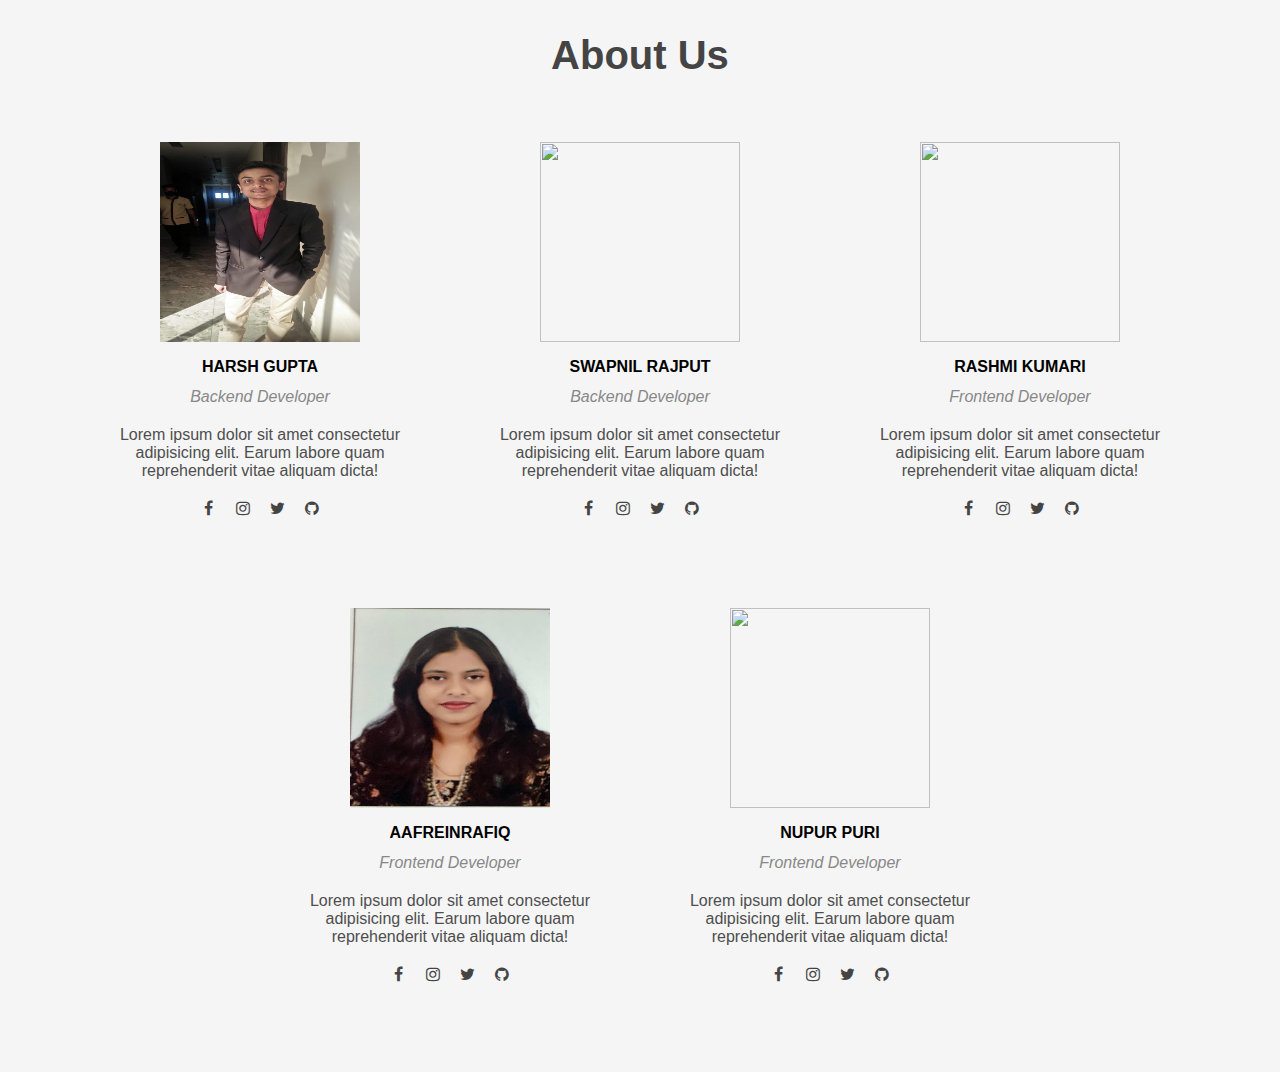
==== About.html @ ba488ae1 "commited" ====
<!-- <!DOCTYPE html>
<html lang="en">
<head>
    <title>About</title>
</head>
<body>
    <h1>This is About page.</h1>
</body>
</html> -->

<!DOCTYPE html>
<html lang="en">

<head>
    <meta charset="UTF-8">
    <meta name="viewport" content="width=device-width, initial-scale=1.0">
    <link rel="stylesheet" href="style.css">
    <link rel="stylesheet" href="https://stackpath.bootstrapcdn.com/font-awesome/4.7.0/css/font-awesome.min.css">
    <title>About Us</title>
</head>

<body>
    <div class="containerr">
        <div class="header">
            <h1>About Us</h1>
        </div>
        <div class="sub-container">
            <div class="teams">
                <img src="./picture/harsh.jpeg" alt="">
                <div class="name">Harsh Gupta</div>
                <div class="desig">Backend Developer</div>
                <div class="about">Lorem ipsum dolor sit amet consectetur adipisicing elit. Earum labore quam
                    reprehenderit
                    vitae aliquam dicta! </div>

                <div class="social-links">
                    <a href="#"><i class="fa fa-facebook"></i></a>
                    <a href="#"><i class="fa fa-instagram"></i></a>
                    <a href="#"><i class="fa fa-twitter"></i></a>
                    <a href="#"><i class="fa fa-github"></i></a>
                </div>
            </div>

            <div class="teams">
                <img src="svg/profile2.svg" alt="">
                <div class="name">Swapnil Rajput </div>
                <div class="desig">Backend Developer</div>
                <div class="about">Lorem ipsum dolor sit amet consectetur adipisicing elit. Earum labore quam
                    reprehenderit
                    vitae aliquam dicta! </div>

                <div class="social-links">
                    <a href="#"><i class="fa fa-facebook"></i></a>
                    <a href="#"><i class="fa fa-instagram"></i></a>
                    <a href="#"><i class="fa fa-twitter"></i></a>
                    <a href="#"><i class="fa fa-github"></i></a>
                </div>
            </div>

            <div class="teams">
                <img src="svg/profile3.svg" alt="">
                <div class="name">Rashmi Kumari </div>
                <div class="desig">Frontend Developer</div>
                <div class="about">Lorem ipsum dolor sit amet consectetur adipisicing elit. Earum labore quam
                    reprehenderit
                    vitae aliquam dicta! </div>

                <div class="social-links">
                    <a href="#"><i class="fa fa-facebook"></i></a>
                    <a href="#"><i class="fa fa-instagram"></i></a>
                    <a href="#"><i class="fa fa-twitter"></i></a>
                    <a href="#"><i class="fa fa-github"></i></a>
                </div>
            </div>
            <div class="teams">
                <img src="/picture/aafrien.jpg" alt="error">
                <div class="name">Aafreinrafiq </div>
                <div class="desig">Frontend Developer</div>
                <div class="about">Lorem ipsum dolor sit amet consectetur adipisicing elit. Earum labore quam
                    reprehenderit
                    vitae aliquam dicta! </div>

                <div class="social-links">
                    <a href="#"><i class="fa fa-facebook"></i></a>
                    <a href="#"><i class="fa fa-instagram"></i></a>
                    <a href="#"><i class="fa fa-twitter"></i></a>
                    <a href="#"><i class="fa fa-github"></i></a>
                </div>
            </div>

            <div class="teams">
                <img src="svg/profile3.svg" alt="">
                <div class="name">Nupur Puri </div>
                <div class="desig">Frontend Developer</div>
                <div class="about">Lorem ipsum dolor sit amet consectetur adipisicing elit. Earum labore quam
                    reprehenderit
                    vitae aliquam dicta! </div>

                <div class="social-links">
                    <a href="#"><i class="fa fa-facebook"></i></a>
                    <a href="#"><i class="fa fa-instagram"></i></a>
                    <a href="#"><i class="fa fa-twitter"></i></a>
                    <a href="#"><i class="fa fa-github"></i></a>
                </div>
            </div>
        </div>
    </div>
</body>

</html>
---- style.css ----
body {
    font-family: 'Poppins', sans-serif;
}

p{
    display: block;
    color: #f2f2f2;
    text-align: center;
    padding: 20px 5px ;
}

*{
    padding: 0px;
    margin: 0px;
}

.logo{
    display: flex;
    align-items: center;
}

.logo img{
    width: 50px;
    padding: 0 0px;
}

.container {
    width: 80%;
    margin: 0 auto;
}

.navbar {
    display: flex;
    background-color: black;
    overflow: hidden;
    width: 100%;
    height: 70px;
    justify-content: space-between;
    align-items: center;
    /* position:fixed; */
   
  }

.navbar a {
    float: left;
    display: block;
    color: #f2f2f2;
    text-align: center;
    padding: 20px ;
    text-decoration: none;
  }

.navbar a:hover {
    /* background-color: whitesmoke; */
    /* color: black; */
    /* font-weight: bolder; */
    text-decoration: underline;
  }

.nav{
    display: flex;
    justify-content: flex-end;
}

.content {
    margin: 10%;
    padding: 20px;
    font-size: x-large;
    /* font-weight:bolder; */
    text-align: left;
}

.sub-content{
    font-size:medium;
    /* margin: 10px; */
}

.introduction button{
    /* border: none; */
    background-color:  #b72217;
    border-radius: 18px;
    color: white;
    padding: 11px;
    /* box-shadow: 0 9px #999 */
    /* margin: 15px */
}

.introduction img{
    padding: 0 80px;
    float: right;
    width: 35%;
}

.select-commodity{
    padding: 0 0 0 80px;
}




footer{
    height: 12vh;
    /* background-color: var(--main-bg-color);  */
    color: black;
    font-family: 'Lato', sans-serif;
}



/* ----------------------------About Us--------------------------- */

.containerr {
    text-align: center;
    background: #f5f5f5;
}

.header {
    padding-top: 30px;
    color: #444;
    font-size: 20px;
    margin: auto;
    line-height: 50px;
}

.sub-container {
    max-width: 1200px;
    margin: auto;
    padding: 30px 0;
    display: flex;
    flex-wrap: wrap;
    justify-content: center;
}

.teams {
    margin: 10px;
    padding: 22px;
    max-width: 30%;
    cursor: pointer;
    transition: 0.4s;
    box-sizing: border-box;
}

.teams:hover {
    background: #ddd;
    border-radius: 12px;
}

.teams img {
    width: 200px;
    height: 200px;
}

.name {
    padding: 12px;
    font-weight: bold;
    font-size: 16px;
    text-transform: uppercase;
}

.desig {
    font-style: italic;
    color: #888;
}

.about {
    margin: 20px 0;
    font-weight: lighter;
    color: #4e4e4e;
}

.social-links {
    margin: 14px;
}

.social-links a {
    display: inline-block;
    height: 30px;
    width: 30px;
    transition: .4s;
}

.social-links a:hover {
    transform: scale(1.5);
}

.social-links a i {
    color: #444;
}

@media screen and (max-width: 600px) {
    .teams {
        max-width: 100%;
    }
}





/* Add your styles here */
/* .news-containerr {
    max-width: 800px;
    margin: 0 auto;
    padding: 20px;
    border: 1px solid #ccc;
    border-radius: 8px;
    background-color: #f9f9f9;
}

h1 {
    text-align: center;
}

.news {
    margin-top: 20px;
}

.news-item {
    margin-bottom: 10px;
}

.news-item a {
    text-decoration: none;
    color: #333;
}

.news-item a:hover {
    color: #000;
    font-weight: bold;
} */
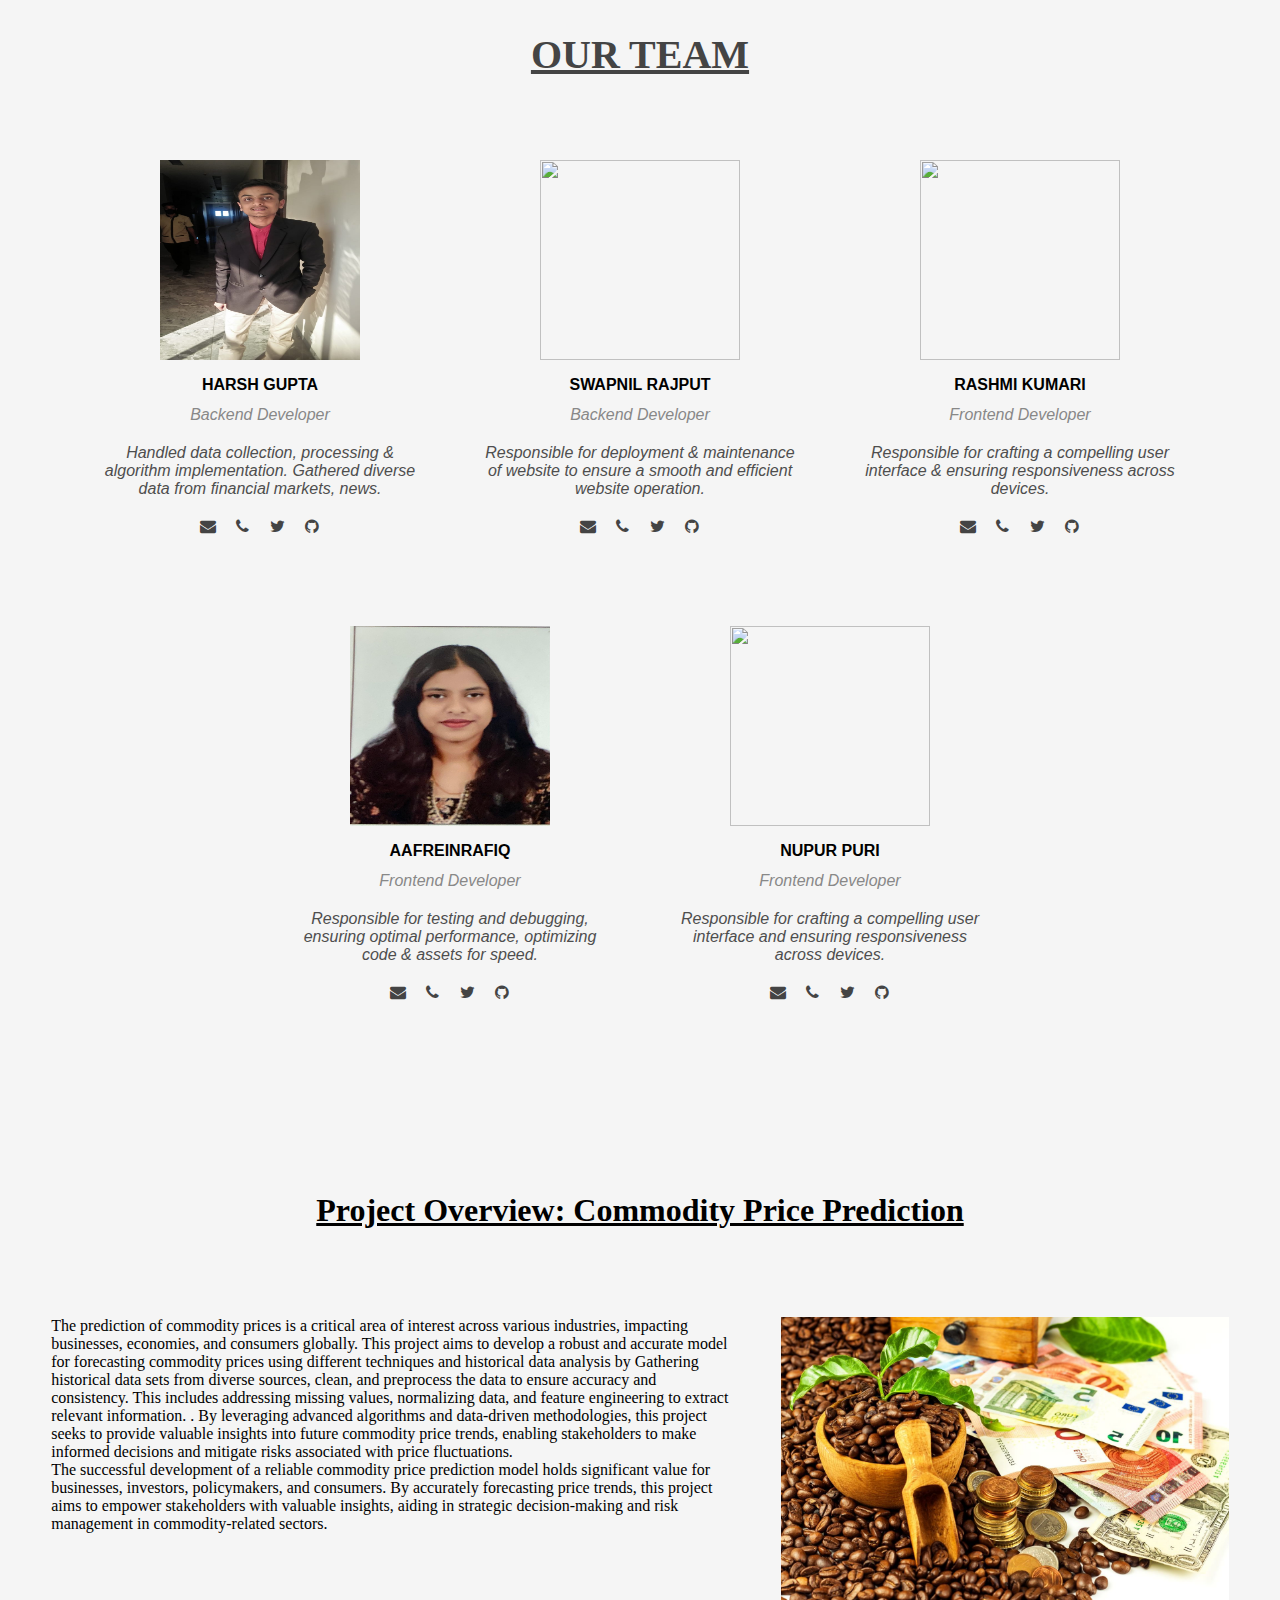
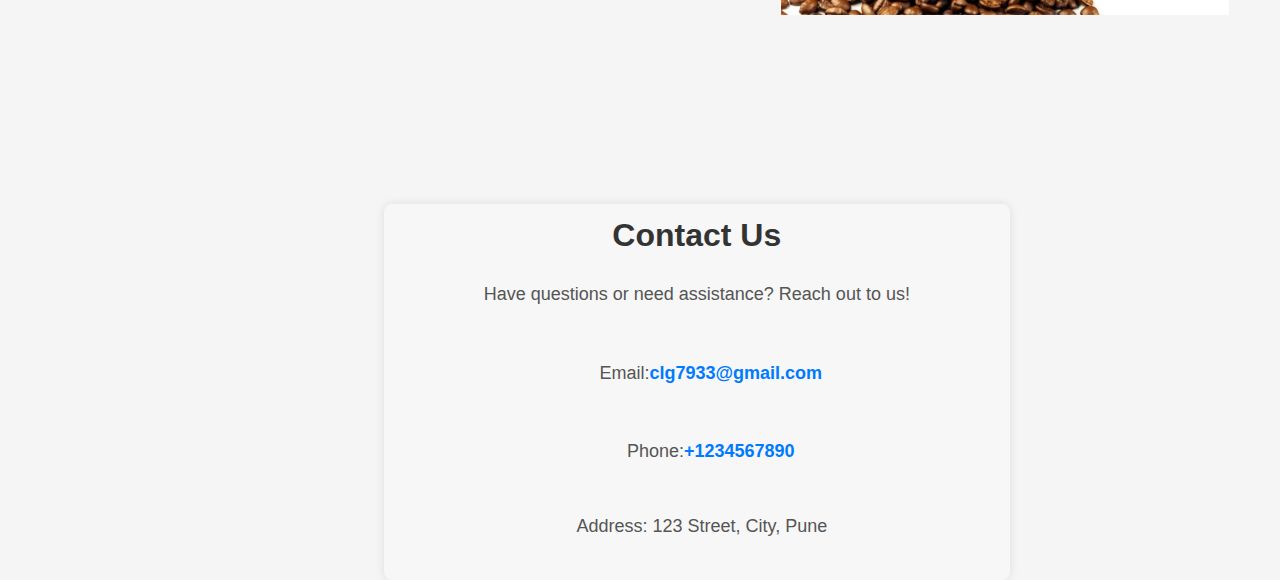
==== commit a6f39ae1: "add news" ====
--- a/About.html
+++ b/About.html
@@ -1,12 +1,3 @@
-<!-- <!DOCTYPE html>
-<html lang="en">
-<head>
-    <title>About</title>
-</head>
-<body>
-    <h1>This is About page.</h1>
-</body>
-</html> -->
 
 <!DOCTYPE html>
 <html lang="en">
@@ -20,24 +11,25 @@
 </head>
 
 <body>
+    
     <div class="containerr">
         <div class="header">
-            <h1>About Us</h1>
+            <h1>OUR TEAM</h1>
         </div>
+        
+        <br>
         <div class="sub-container">
             <div class="teams">
                 <img src="./picture/harsh.jpeg" alt="">
                 <div class="name">Harsh Gupta</div>
                 <div class="desig">Backend Developer</div>
-                <div class="about">Lorem ipsum dolor sit amet consectetur adipisicing elit. Earum labore quam
-                    reprehenderit
-                    vitae aliquam dicta! </div>
+                <div class="about"><i> Handled data collection, processing & algorithm implementation. Gathered diverse data from financial markets, news. </i></div>
 
                 <div class="social-links">
-                    <a href="#"><i class="fa fa-facebook"></i></a>
-                    <a href="#"><i class="fa fa-instagram"></i></a>
+                    <a href="mailto:Clg7933@gmail.com"><i class="fa fa-envelope"></i></a>
+                    <a href="tel:+1234567890"><i class="fa fa-phone"></i></a>
                     <a href="#"><i class="fa fa-twitter"></i></a>
-                    <a href="#"><i class="fa fa-github"></i></a>
+                    <a href="https://github.com/harshgupta1810"><i class="fa fa-github"></i></a>
                 </div>
             </div>
 
@@ -45,15 +37,13 @@
                 <img src="svg/profile2.svg" alt="">
                 <div class="name">Swapnil Rajput </div>
                 <div class="desig">Backend Developer</div>
-                <div class="about">Lorem ipsum dolor sit amet consectetur adipisicing elit. Earum labore quam
-                    reprehenderit
-                    vitae aliquam dicta! </div>
+                <div class="about"><i>Responsible for deployment & maintenance of website to ensure a smooth and efficient website operation. </i> </div>
 
                 <div class="social-links">
-                    <a href="#"><i class="fa fa-facebook"></i></a>
-                    <a href="#"><i class="fa fa-instagram"></i></a>
+                    <a href="mailto:swapnilrajput977@gmail.com"><i class="fa fa-envelope"></i></a>
+                    <a href="tel:+1234567890"><i class="fa fa-phone"></i></a>
                     <a href="#"><i class="fa fa-twitter"></i></a>
-                    <a href="#"><i class="fa fa-github"></i></a>
+                    <a href="https://github.com/harshgupta1810"><i class="fa fa-github"></i></a>
                 </div>
             </div>
 
@@ -61,30 +51,26 @@
                 <img src="svg/profile3.svg" alt="">
                 <div class="name">Rashmi Kumari </div>
                 <div class="desig">Frontend Developer</div>
-                <div class="about">Lorem ipsum dolor sit amet consectetur adipisicing elit. Earum labore quam
-                    reprehenderit
-                    vitae aliquam dicta! </div>
+                <div class="about"><i>Responsible for crafting a compelling user interface & ensuring responsiveness across devices.</i>  </div>
 
                 <div class="social-links">
-                    <a href="#"><i class="fa fa-facebook"></i></a>
-                    <a href="#"><i class="fa fa-instagram"></i></a>
+                    <a href="mailto:rashmi7933@gmail.com"><i class="fa fa-envelope"></i></a>
+                    <a href="tel:+1234567890"><i class="fa fa-phone"></i></a>
                     <a href="#"><i class="fa fa-twitter"></i></a>
-                    <a href="#"><i class="fa fa-github"></i></a>
+                    <a href="https://github.com/Rashmi-kumari5"><i class="fa fa-github"></i></a>
                 </div>
             </div>
             <div class="teams">
                 <img src="/picture/aafrien.jpg" alt="error">
                 <div class="name">Aafreinrafiq </div>
                 <div class="desig">Frontend Developer</div>
-                <div class="about">Lorem ipsum dolor sit amet consectetur adipisicing elit. Earum labore quam
-                    reprehenderit
-                    vitae aliquam dicta! </div>
+                <div class="about"><i>Responsible for testing and debugging, ensuring optimal performance, optimizing code & assets for speed.</i> </div>
 
                 <div class="social-links">
-                    <a href="#"><i class="fa fa-facebook"></i></a>
-                    <a href="#"><i class="fa fa-instagram"></i></a>
+                    <a href="mailto:Clg7933@gmail.com"><i class="fa fa-envelope"></i></a>
+                    <a href="tel:+1234567890"><i class="fa fa-phone"></i></a>
                     <a href="#"><i class="fa fa-twitter"></i></a>
-                    <a href="#"><i class="fa fa-github"></i></a>
+                    <a href="https://github.com/Aafrein"><i class="fa fa-github"></i></a>
                 </div>
             </div>
 
@@ -92,19 +78,58 @@
                 <img src="svg/profile3.svg" alt="">
                 <div class="name">Nupur Puri </div>
                 <div class="desig">Frontend Developer</div>
-                <div class="about">Lorem ipsum dolor sit amet consectetur adipisicing elit. Earum labore quam
-                    reprehenderit
-                    vitae aliquam dicta! </div>
+                <div class="about"><i>Responsible for crafting a compelling user interface and ensuring responsiveness across devices.</i> </div>
 
                 <div class="social-links">
-                    <a href="#"><i class="fa fa-facebook"></i></a>
-                    <a href="#"><i class="fa fa-instagram"></i></a>
+                    <a href="mailto:nupurpuri0214@gmail.com"><i class="fa fa-envelope"></i></a>
+                    <a href="tel:+1234567890"><i class="fa fa-phone"></i></a>
                     <a href="#"><i class="fa fa-twitter"></i></a>
-                    <a href="#"><i class="fa fa-github"></i></a>
+                    <a href="https://github.com/harshgupta1810"><i class="fa fa-github"></i></a>
                 </div>
             </div>
         </div>
-    </div>
+
+        <div class="overview">
+            <h1>Project Overview: Commodity Price Prediction</h1>
+            <br>
+            <br>
+            <img src="/picture/coffee.jpg" alt="Error">
+
+            <div class="overview-text">
+            The prediction of commodity prices is a critical area of interest across various industries, impacting businesses, economies, and consumers globally. This project aims to develop a robust and accurate model for forecasting commodity prices using different techniques and historical data analysis by Gathering historical data sets from diverse sources, clean, and preprocess the data to ensure accuracy and consistency. This includes addressing missing values, normalizing data, and feature engineering to extract relevant information.
+            . By leveraging advanced algorithms and data-driven methodologies, this project seeks to provide valuable insights into future commodity price trends, enabling stakeholders to make informed decisions and mitigate risks associated with price fluctuations.
+            <br>
+            The successful development of a reliable commodity price prediction model holds significant value for businesses, investors, policymakers, and consumers. By accurately forecasting price trends, this project aims to empower stakeholders with valuable insights, aiding in strategic decision-making and risk management in commodity-related sectors.
+
+            <br>
+            <br>
+            <br>
+            <!-- <h2>Objectives:</h2> -->
+            <br>
+        </div>
+        </div>
+
+        <!-- <div class="contact-us">
+            <h2>Contact Us</h2>
+            <p>Have questions or need assistance? Reach out to us!</p>
+            <div class="contact-info">
+              <p>Email: tatva@gmail.com</p>
+              <p>Phone: +91 9651578904</p>
+              <p>Address: 123 Street, City, Pune</p>
+            </div>
+          </div>
+    </div> -->
+
+    <div class="contact-us">
+  <h2>Contact Us</h2>
+  <p>Have questions or need assistance? Reach out to us!</p>
+  <div class="contact-info">
+    <p><i class="fas fa-envelope"></i> Email: <a href="mailto: clg7933@gmail.com">clg7933@gmail.com</a></p>
+    <p><i class="fas fa-phone"></i> Phone: <a href="tel:+1234567890">+1234567890</a></p>
+    <p><i class="fas fa-map-marker-alt"></i> Address: 123 Street, City, Pune</p>
+  </div>
+</div>
+
 </body>
 
 </html>--- a/style.css
+++ b/style.css
@@ -19,6 +19,10 @@
     align-items: center;
 }
 
+.logo p{
+    margin-bottom: 0;
+}
+
 .logo img{
     width: 50px;
     padding: 0 0px;
@@ -29,7 +33,7 @@
     margin: 0 auto;
 }
 
-.navbar {
+.navbarr {
     display: flex;
     background-color: black;
     overflow: hidden;
@@ -37,11 +41,13 @@
     height: 70px;
     justify-content: space-between;
     align-items: center;
-    /* position:fixed; */
+    position:fixed;
+    z-index: 99;
+    top: 0; /* Position the navbarr at the top of the page */
    
   }
 
-.navbar a {
+.navbarr a {
     float: left;
     display: block;
     color: #f2f2f2;
@@ -50,7 +56,7 @@
     text-decoration: none;
   }
 
-.navbar a:hover {
+.navbarr a:hover {
     /* background-color: whitesmoke; */
     /* color: black; */
     /* font-weight: bolder; */
@@ -88,22 +94,26 @@
 .introduction img{
     padding: 0 80px;
     float: right;
-    width: 35%;
+    /* width: 35%; */
 }
 
 .select-commodity{
     padding: 0 0 0 80px;
 }
 
-
-
+footer p{
+    color: rgb(180, 177, 177);
+}
 
 footer{
     height: 12vh;
     /* background-color: var(--main-bg-color);  */
     color: black;
     font-family: 'Lato', sans-serif;
-}
+    
+}
+
+
 
 
 
@@ -111,7 +121,7 @@
 
 .containerr {
     text-align: center;
-    background: #f5f5f5;
+    background: whitesmoke;
 }
 
 .header {
@@ -120,7 +130,11 @@
     font-size: 20px;
     margin: auto;
     line-height: 50px;
-}
+
+
+}
+
+
 
 .sub-container {
     max-width: 1200px;
@@ -176,7 +190,7 @@
     display: inline-block;
     height: 30px;
     width: 30px;
-    transition: .4s;
+    transition: .3s;
 }
 
 .social-links a:hover {
@@ -190,41 +204,140 @@
 @media screen and (max-width: 600px) {
     .teams {
         max-width: 100%;
+
     }
 }
 
-
-
-
-
-/* Add your styles here */
-/* .news-containerr {
-    max-width: 800px;
+.overview h1{
+    text-align: center;
+    font-family: "Times New Roman", Times, serif;
+    padding: 8% 0 0 0;
+    text-decoration: underline;
+
+}
+
+.overview{
+    text-align: left;
+}
+
+.overview img{
+    padding: 0 80px;
+    float: right;
+    width: 35%;
+    padding: 4%;
+}
+
+.overview-text{
+    padding: 4%;
+    font-family: "Times New Roman", Times, serif;
+}
+
+.containerr h1{
+    font-family: "Times New Roman", Times, serif;
+    text-decoration: underline;
+}
+
+   .contact-us {
+    max-width: 600px;
+    margin: 13% 0 0 30%;
+    padding: 1%;
+    background-color: #f7f7f7;
+    border-radius: 8px;
+    box-shadow: 0 0 10px rgba(0, 0, 0, 0.1);
+    text-align: center;
+  }
+  
+  .contact-us h2 {
+    font-size: 32px;
+    margin-bottom: 10px;
+    color: #333;
+  }
+  
+  .contact-us p {
+    font-size: 18px;
+    color: #555;
+    margin-bottom: 15px;
+  }
+  
+  .contact-info p {
+    margin-bottom: 10px;
+    display: flex;
+    align-items: center;
+    justify-content: center;
+  }
+  
+  .contact-info p i {
+    font-size: 24px;
+    margin-right: 10px;
+    color: #007bff;
+  }
+  
+  .contact-info a {
+    color: #007bff;
+    text-decoration: none;
+    font-weight: bold;
+    transition: color 0.3s ease;
+  }
+  
+  .contact-info a:hover {
+    color: #0056b3;
+  }
+  
+  .sub-content label{
+    padding: 2%;
+  }
+
+
+  
+.news {
+    margin-top: 20px;
+  }
+  
+  .news-item {
+    margin-bottom: 10px;
+  }
+  
+  .news-item a {
+    text-decoration: none;
+    color: #333;
+  }
+  
+  .news-item a:hover {
+    color: #000;
+    font-weight: bold;
+  }
+  
+  #carouselExample {
+    width: 100%;
+    height: 100%;
+  }
+  #news {
+    width: 100%;
+    height: 100%;
+  }
+  
+  .carousel-item {
+    background-repeat: no-repeat;
+    background-size: cover;
+    position: relative;
+  }
+  
+  .news-text {
+    font-size: 30px;
+    font-size: 600;
+    width: 100%;
+    text-align: center;
+    position: absolute;
+    bottom: 20px;
+    color: green;
+  }
+
+  .news-container {
+    width: 800px;
+    height: 450px;
     margin: 0 auto;
     padding: 20px;
     border: 1px solid #ccc;
     border-radius: 8px;
     background-color: #f9f9f9;
-}
-
-h1 {
-    text-align: center;
-}
-
-.news {
-    margin-top: 20px;
-}
-
-.news-item {
-    margin-bottom: 10px;
-}
-
-.news-item a {
-    text-decoration: none;
-    color: #333;
-}
-
-.news-item a:hover {
-    color: #000;
-    font-weight: bold;
-} */
+  }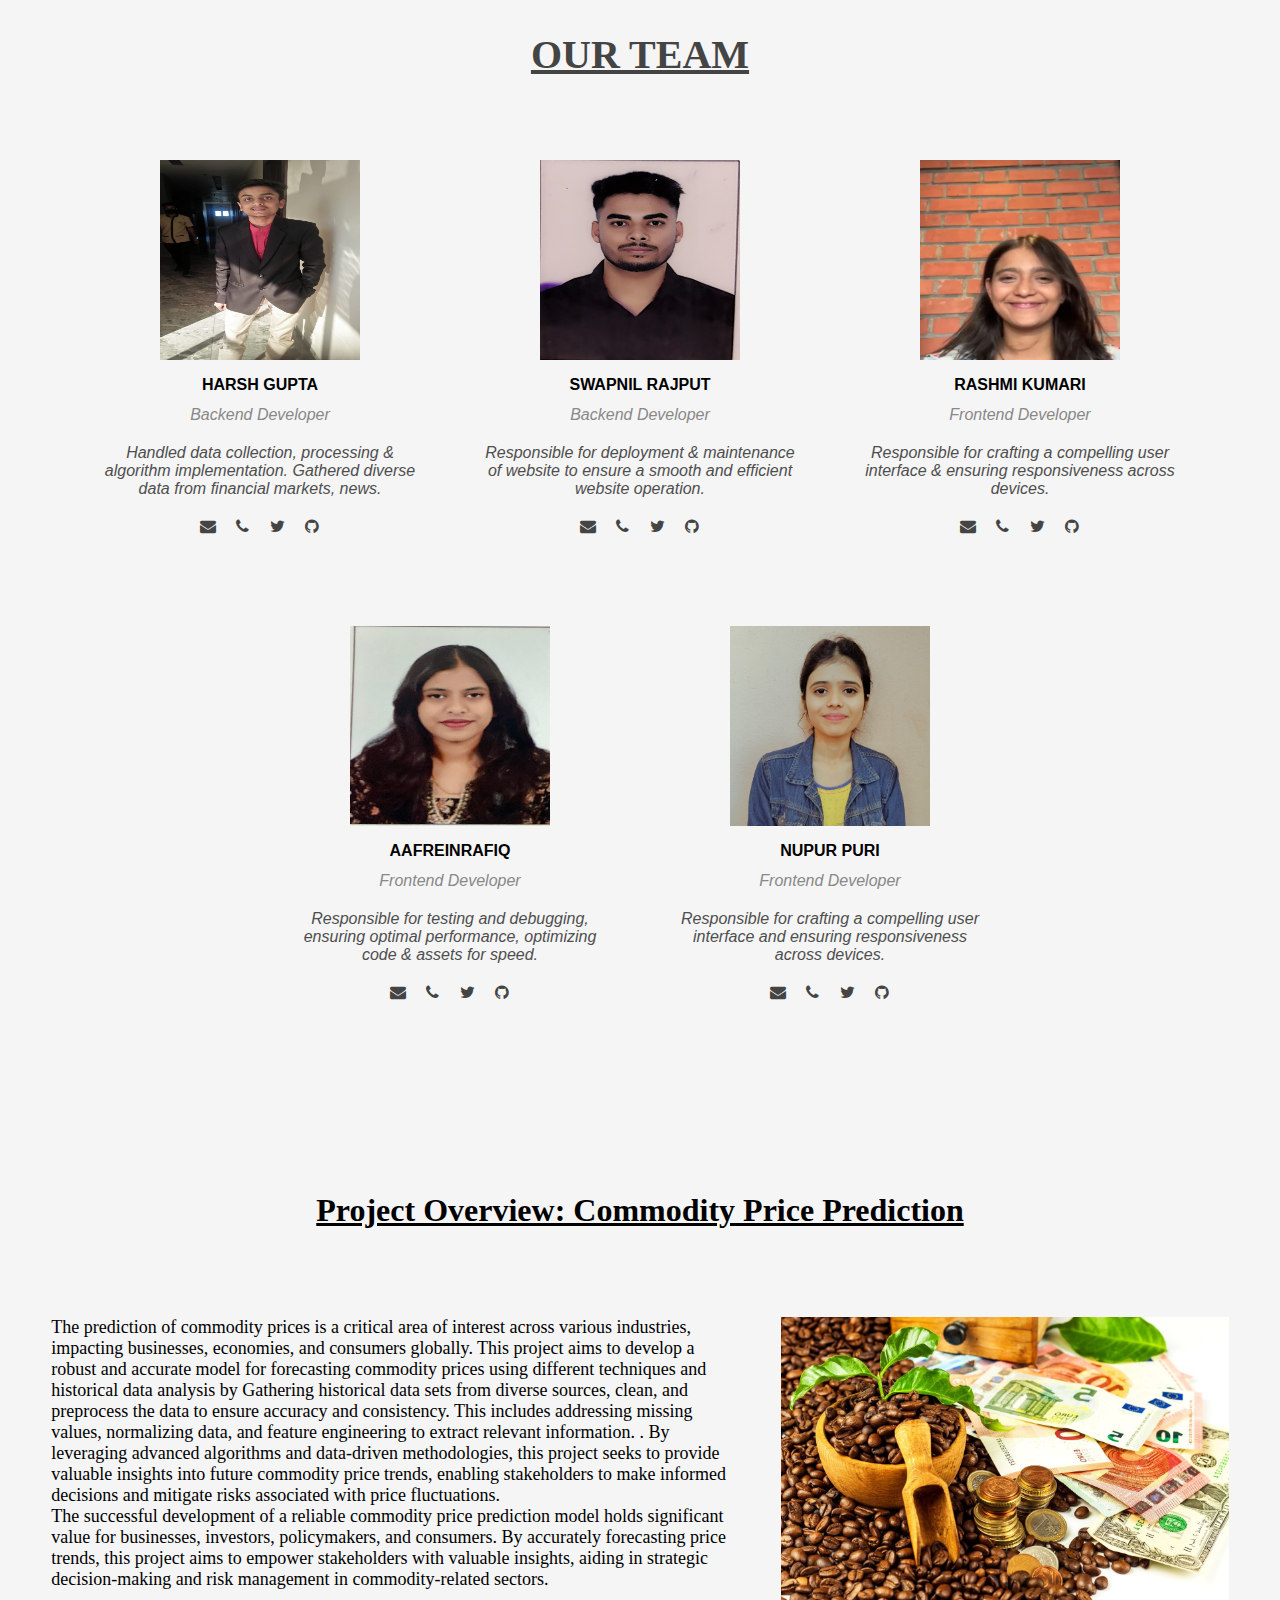
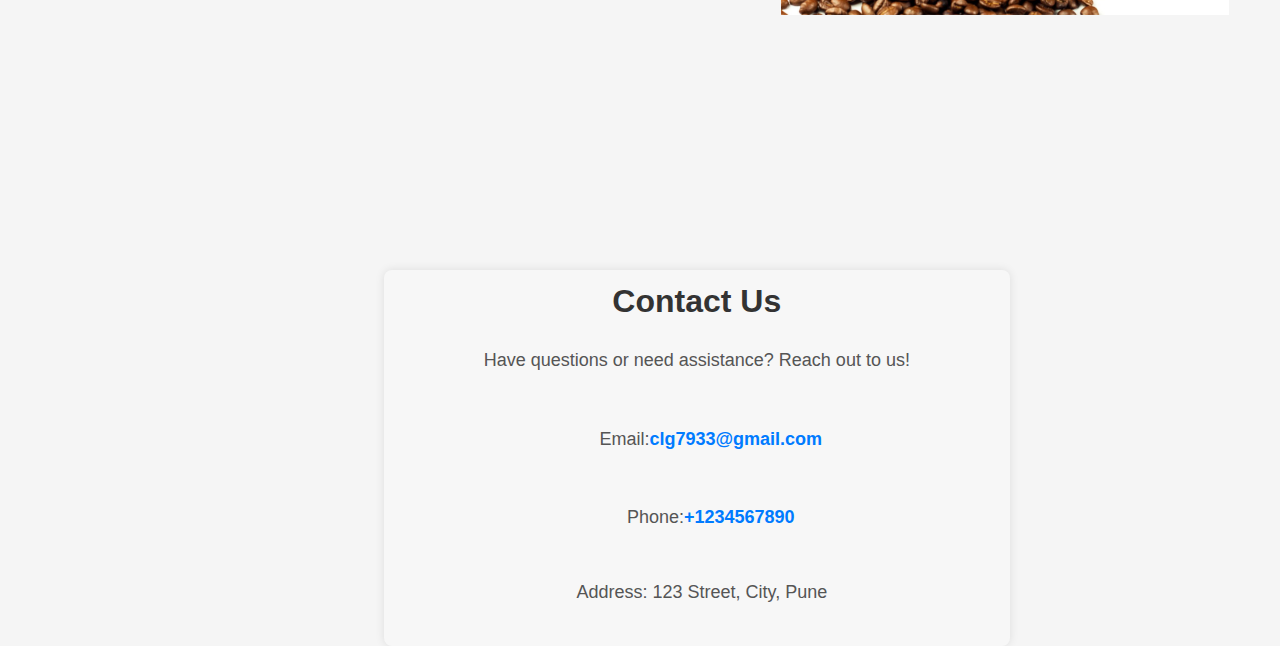
==== commit c7ba180b: "modified abt us" ====
--- a/About.html
+++ b/About.html
@@ -34,7 +34,7 @@
             </div>
 
             <div class="teams">
-                <img src="svg/profile2.svg" alt="">
+                <img src="picture/swap.jpg" alt="">
                 <div class="name">Swapnil Rajput </div>
                 <div class="desig">Backend Developer</div>
                 <div class="about"><i>Responsible for deployment & maintenance of website to ensure a smooth and efficient website operation. </i> </div>
@@ -48,7 +48,7 @@
             </div>
 
             <div class="teams">
-                <img src="svg/profile3.svg" alt="">
+                <img src="picture/ras.jpeg" alt="">
                 <div class="name">Rashmi Kumari </div>
                 <div class="desig">Frontend Developer</div>
                 <div class="about"><i>Responsible for crafting a compelling user interface & ensuring responsiveness across devices.</i>  </div>
@@ -75,7 +75,7 @@
             </div>
 
             <div class="teams">
-                <img src="svg/profile3.svg" alt="">
+                <img src="picture/NUPUR PURI.jpg" alt="">
                 <div class="name">Nupur Puri </div>
                 <div class="desig">Frontend Developer</div>
                 <div class="about"><i>Responsible for crafting a compelling user interface and ensuring responsiveness across devices.</i> </div>
--- a/style.css
+++ b/style.css
@@ -94,7 +94,7 @@
 .introduction img{
     padding: 0 80px;
     float: right;
-    /* width: 35%; */
+    width: 47%;
 }
 
 .select-commodity{
@@ -230,6 +230,7 @@
 .overview-text{
     padding: 4%;
     font-family: "Times New Roman", Times, serif;
+    font-size: large;
 }
 
 .containerr h1{
@@ -323,13 +324,16 @@
   }
   
   .news-text {
-    font-size: 30px;
+    font-size: 25px;
     font-size: 600;
     width: 100%;
     text-align: center;
     position: absolute;
     bottom: 20px;
-    color: green;
+    text-shadow: 2px 2px 4px rgba(0, 0, 0, 0.5);
+    font-weight: bold;
+    color: bisque;
+    text-decoration: underline;
   }
 
   .news-container {
@@ -339,5 +343,13 @@
     padding: 20px;
     border: 1px solid #ccc;
     border-radius: 8px;
+    float: left;
     background-color: #f9f9f9;
+  }
+
+  .news-t{
+    margin: 0 0 0 850px;
+    font-family: "Times New Roman", Times, serif;
+    padding: 6%;
+    font-size: large;
   }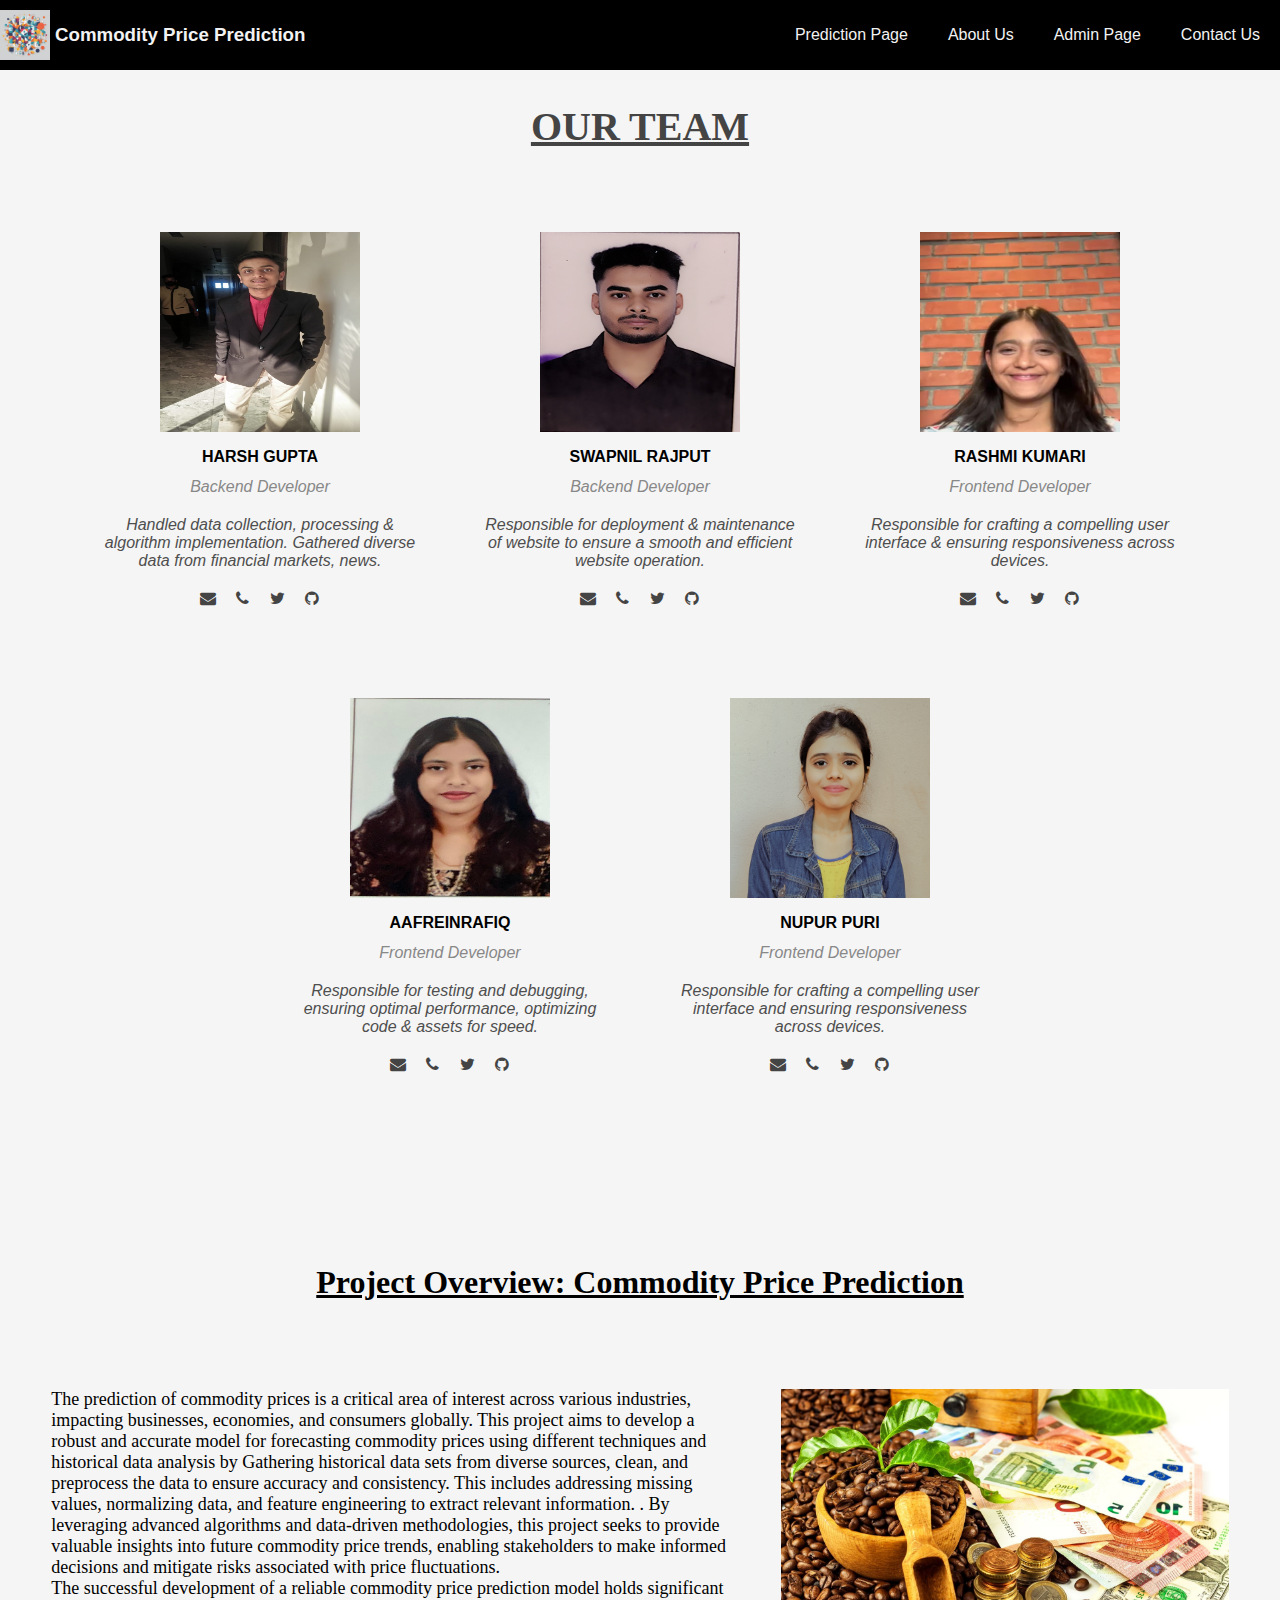
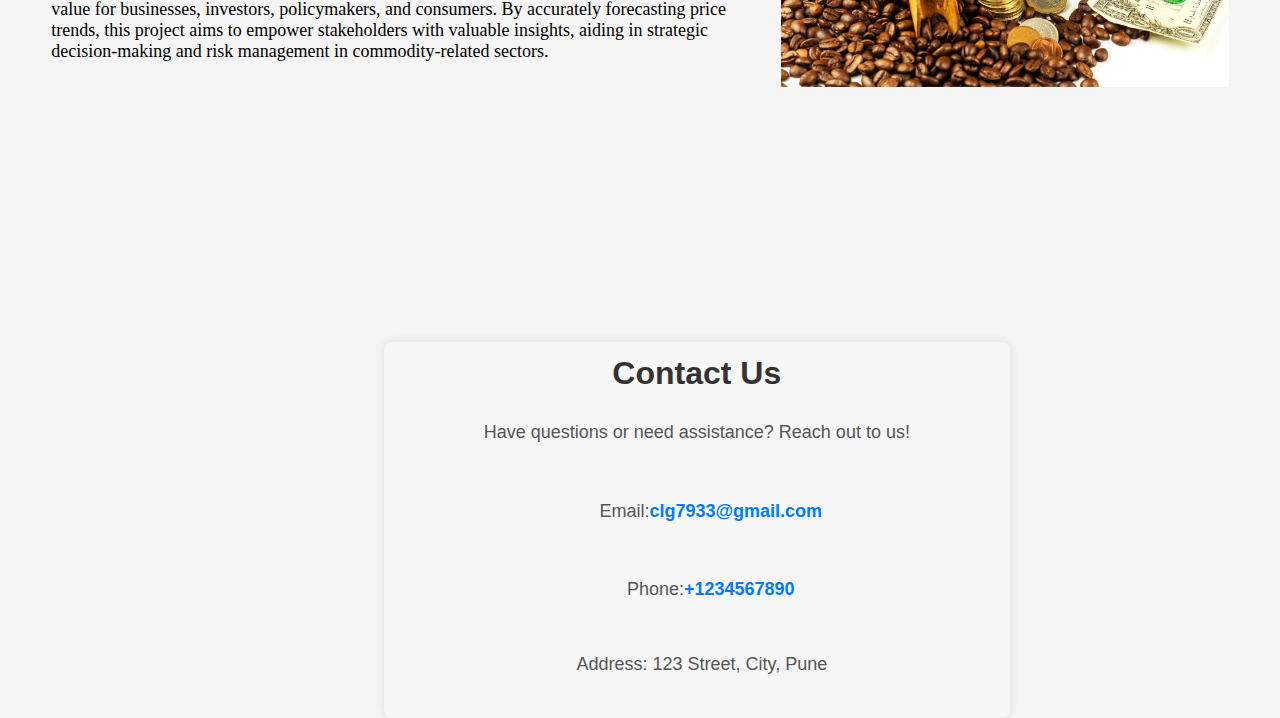
==== commit 9618fd86: "Added Prediction page and admin page" ====
--- a/About.html
+++ b/About.html
@@ -12,10 +12,29 @@
 
 <body>
     
+    
     <div class="containerr">
+        <div class="navbarr">
+            <div class="logo">
+              <img src="picture/logo.png" alt="logo" />
+              <h3>
+                <p>Commodity Price Prediction</p>
+              </h3>
+            </div>
+        
+            <div class="nav">
+                <a href="Prediction.html">Prediction Page</a>
+                <a href="About.html">About Us</a>
+                <a href="admin.html">Admin Page</a>
+                <a href="contact.html">Contact Us</a>
+          
+              </div>
+          </div>
+          <br><br><br><br>
         <div class="header">
             <h1>OUR TEAM</h1>
         </div>
+        
         
         <br>
         <div class="sub-container">
--- a/style.css
+++ b/style.css
@@ -1,5 +1,9 @@
 body {
     font-family: 'Poppins', sans-serif;
+    background-image: linear-gradient(312.25deg, #FFC4BC 0%,     rgba(255, 255, 255, 0) 66.19%);
+    z-index: -1;
+    /* background: url(https://images.unsplash.com/photo-1568738351265-c7065f5d4293?w=900) 50%/ cover; */
+  
 }
 
 p{
@@ -26,6 +30,7 @@
 .logo img{
     width: 50px;
     padding: 0 0px;
+    
 }
 
 .container {
@@ -95,6 +100,7 @@
     padding: 0 80px;
     float: right;
     width: 47%;
+    
 }
 
 .select-commodity{
@@ -352,4 +358,26 @@
     font-family: "Times New Roman", Times, serif;
     padding: 6%;
     font-size: large;
-  }+    
+  }
+
+  /* #myChart{
+    background: #fff;
+    font-family: Montserrat, sans-serif;;
+    font-size: 24px;
+    line-height: 30px;
+    font-weight: bold;
+    color: #009688;
+    padding: 40px;
+    box-shadow:
+      inset #009688 0 0 0 5px, 
+      inset #059c8e 0 0 0 1px, 
+      inset #0cab9c 0 0 0 10px, 
+      inset #1fbdae 0 0 0 11px, 
+      inset #8ce9ff 0 0 0 16px, 
+      inset #48e4d6 0 0 0 17px, 
+      inset #e5f9f7 0 0 0 21px, 
+      inset #bfecf7 0 0 0 22px;
+    text-shadow: 3px 3px 1px #bfecf7;
+  
+  } */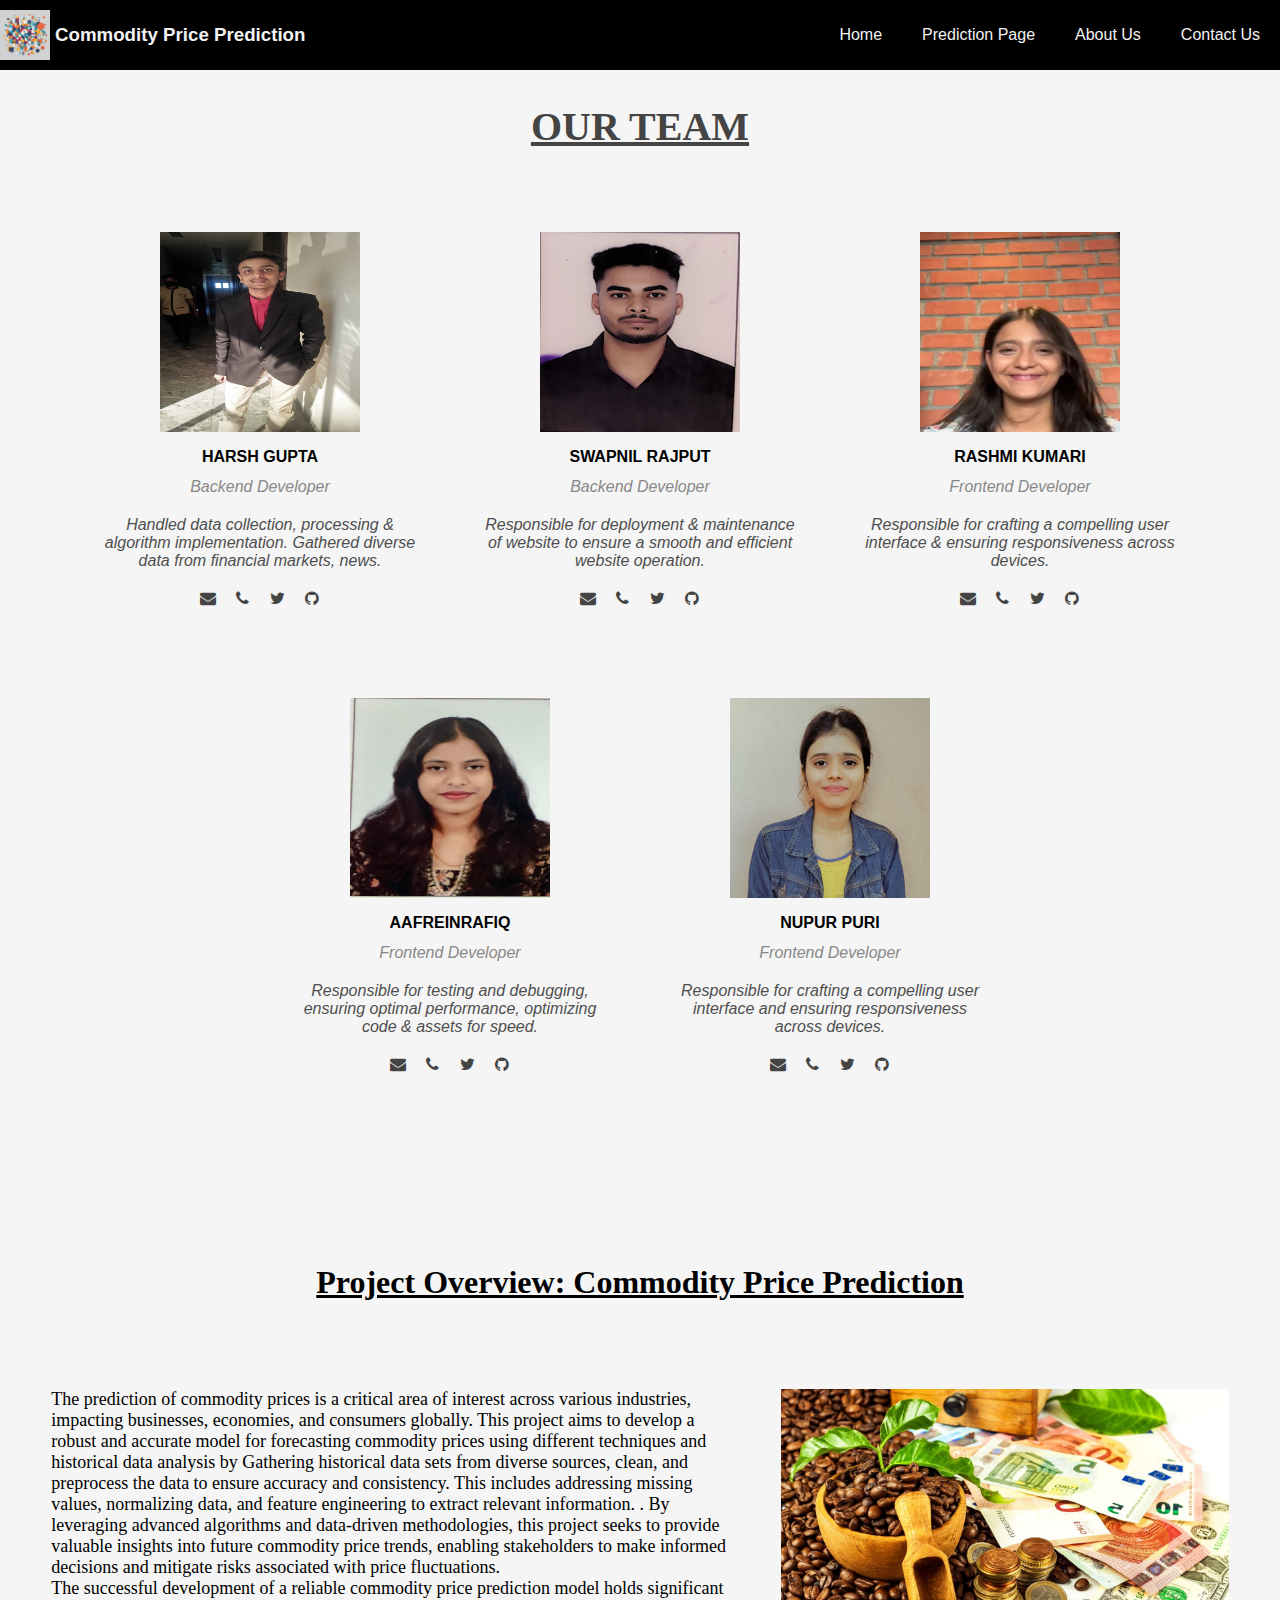
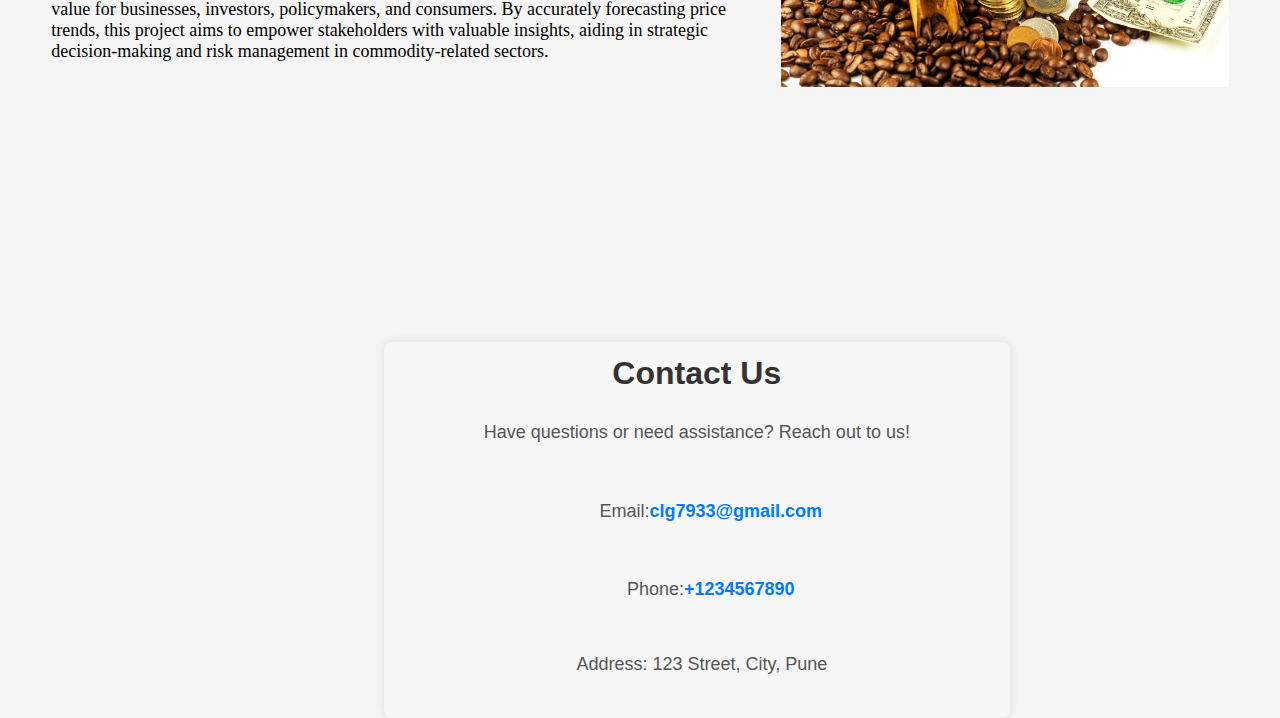
==== commit e19821cd: "removed admin" ====
--- a/About.html
+++ b/About.html
@@ -23,9 +23,10 @@
             </div>
         
             <div class="nav">
+                <a href="index.html">Home</a>
                 <a href="Prediction.html">Prediction Page</a>
                 <a href="About.html">About Us</a>
-                <a href="admin.html">Admin Page</a>
+                <!-- <a href="admin.html">Admin Page</a> -->
                 <a href="contact.html">Contact Us</a>
           
               </div>
